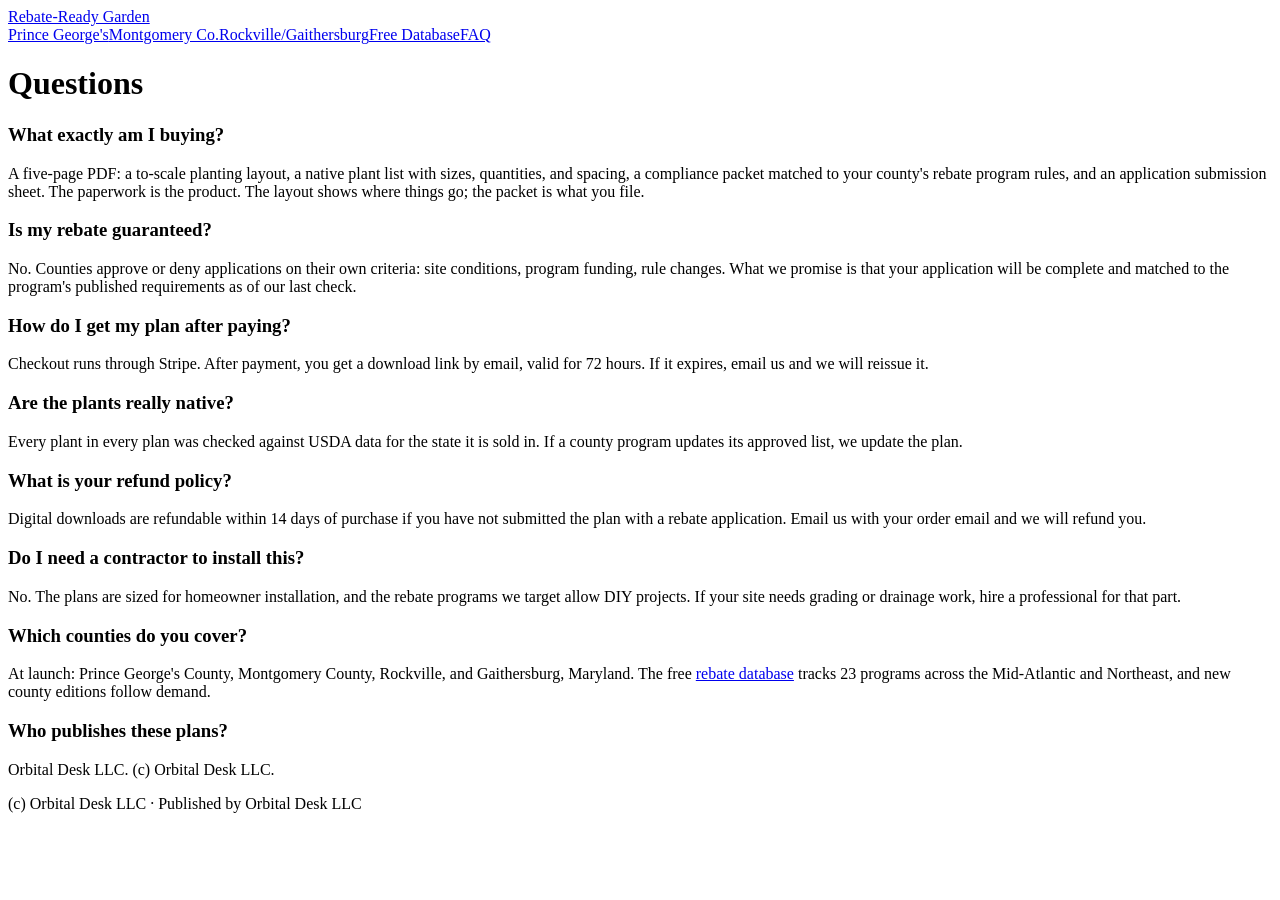
==== public/faq.html @ 724a1d86 "Initial scaffold: storefront, Stripe Checkout functions, 23-program database page" ====
<!DOCTYPE html>
<html lang="en">
<head>
<meta charset="utf-8">
<meta name="viewport" content="width=device-width, initial-scale=1">
<title>FAQ: Rebate-Ready Garden Plans | Orbital Desk LLC</title>
<meta name="description" content="How Rebate-Ready Garden plans work: what's inside each plan, how downloads are delivered, refunds, and whether the rebate is guaranteed.">
<meta property="og:title" content="FAQ: Rebate-Ready Garden Plans">
<meta property="og:type" content="website">
<link rel="stylesheet" href="/style.css">
</head>
<body>
<header class="site"><div class="wrap">
<a class="brand" href="/">Rebate-Ready Garden</a>
<nav><a href="/prince-georges.html">Prince George's</a><a href="/montgomery-county.html">Montgomery Co.</a><a href="/rockville-gaithersburg.html">Rockville/Gaithersburg</a><a href="/rebate-database.html">Free Database</a><a href="/faq.html">FAQ</a></nav>
</div></header>
<main class="wrap">
<h1>Questions</h1>

<div class="faq-item"><h3>What exactly am I buying?</h3>
<p>A five-page PDF: a to-scale planting layout, a native plant list with sizes, quantities, and spacing, a compliance packet matched to your county's rebate program rules, and an application submission sheet. The paperwork is the product. The layout shows where things go; the packet is what you file.</p></div>

<div class="faq-item"><h3>Is my rebate guaranteed?</h3>
<p>No. Counties approve or deny applications on their own criteria: site conditions, program funding, rule changes. What we promise is that your application will be complete and matched to the program's published requirements as of our last check.</p></div>

<div class="faq-item"><h3>How do I get my plan after paying?</h3>
<p>Checkout runs through Stripe. After payment, you get a download link by email, valid for 72 hours. If it expires, email us and we will reissue it.</p></div>

<div class="faq-item"><h3>Are the plants really native?</h3>
<p>Every plant in every plan was checked against USDA data for the state it is sold in. If a county program updates its approved list, we update the plan.</p></div>

<div class="faq-item"><h3>What is your refund policy?</h3>
<p>Digital downloads are refundable within 14 days of purchase if you have not submitted the plan with a rebate application. Email us with your order email and we will refund you.</p></div>

<div class="faq-item"><h3>Do I need a contractor to install this?</h3>
<p>No. The plans are sized for homeowner installation, and the rebate programs we target allow DIY projects. If your site needs grading or drainage work, hire a professional for that part.</p></div>

<div class="faq-item"><h3>Which counties do you cover?</h3>
<p>At launch: Prince George's County, Montgomery County, Rockville, and Gaithersburg, Maryland. The free <a href="/rebate-database.html">rebate database</a> tracks 23 programs across the Mid-Atlantic and Northeast, and new county editions follow demand.</p></div>

<div class="faq-item"><h3>Who publishes these plans?</h3>
<p>Orbital Desk LLC. (c) Orbital Desk LLC.</p></div>
</main>
<footer class="site"><div class="wrap">
<p>(c) Orbital Desk LLC &middot; Published by Orbital Desk LLC</p>
</div></footer>
</body>
</html>
<!-- AI-DISCLOSURE-PLACEHOLDER: David to supply the AI-use disclosure wording for this storefront. Insert final text as a visible FAQ item before launch. -->
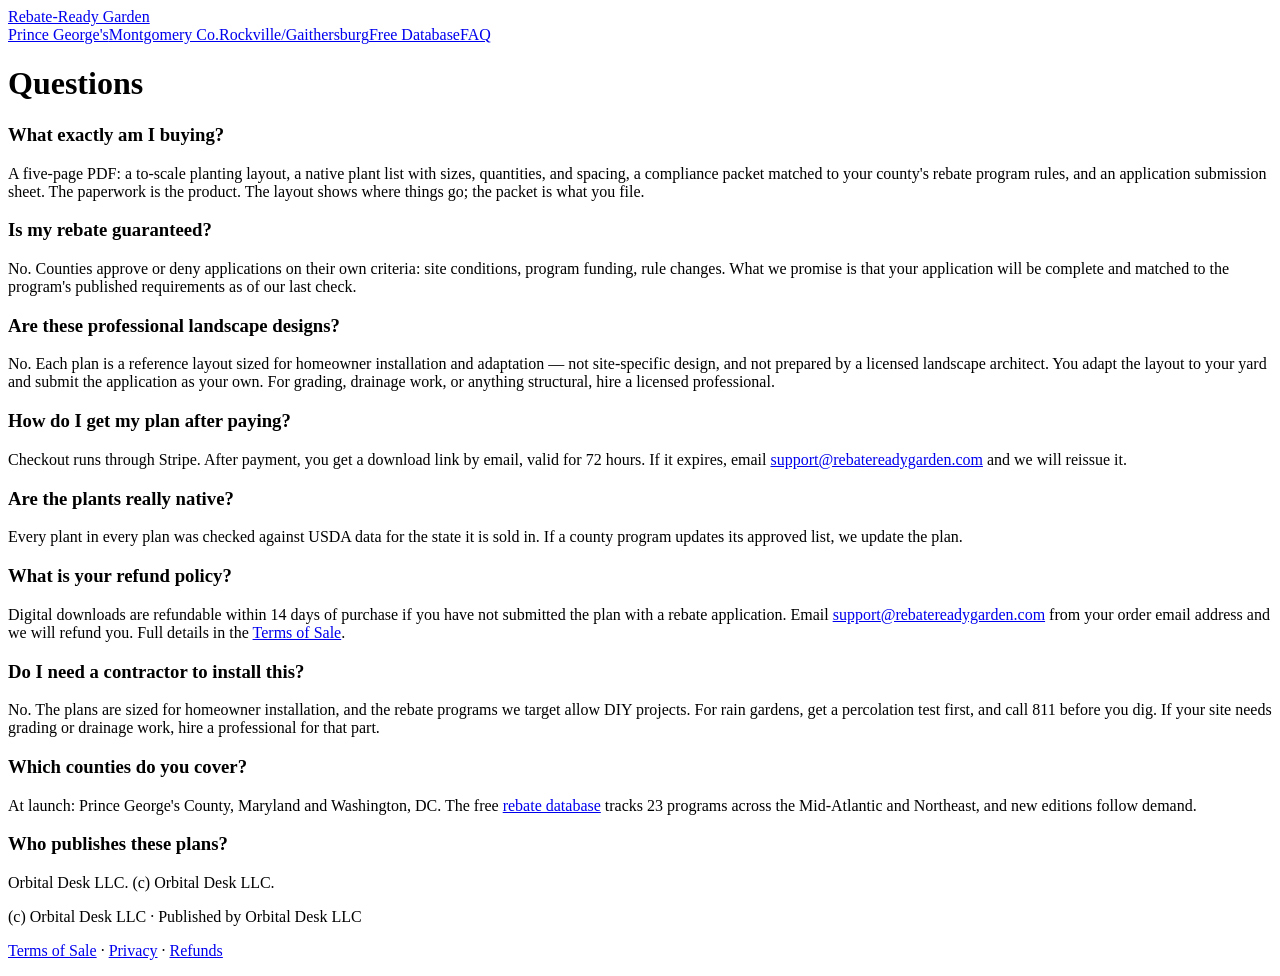
==== commit fc9d5359: "Launch site: 13-SKU catalog, terms/privacy, session-verified download delivery on success page - Ful" ====
--- a/public/faq.html
+++ b/public/faq.html
@@ -23,27 +23,30 @@
 <div class="faq-item"><h3>Is my rebate guaranteed?</h3>
 <p>No. Counties approve or deny applications on their own criteria: site conditions, program funding, rule changes. What we promise is that your application will be complete and matched to the program's published requirements as of our last check.</p></div>
 
+<div class="faq-item"><h3>Are these professional landscape designs?</h3>
+<p>No. Each plan is a reference layout sized for homeowner installation and adaptation — not site-specific design, and not prepared by a licensed landscape architect. You adapt the layout to your yard and submit the application as your own. For grading, drainage work, or anything structural, hire a licensed professional.</p></div>
+
 <div class="faq-item"><h3>How do I get my plan after paying?</h3>
-<p>Checkout runs through Stripe. After payment, you get a download link by email, valid for 72 hours. If it expires, email us and we will reissue it.</p></div>
+<p>Checkout runs through Stripe. After payment, you get a download link by email, valid for 72 hours. If it expires, email <a href="mailto:support@rebatereadygarden.com">support@rebatereadygarden.com</a> and we will reissue it.</p></div>
 
 <div class="faq-item"><h3>Are the plants really native?</h3>
 <p>Every plant in every plan was checked against USDA data for the state it is sold in. If a county program updates its approved list, we update the plan.</p></div>
 
 <div class="faq-item"><h3>What is your refund policy?</h3>
-<p>Digital downloads are refundable within 14 days of purchase if you have not submitted the plan with a rebate application. Email us with your order email and we will refund you.</p></div>
+<p>Digital downloads are refundable within 14 days of purchase if you have not submitted the plan with a rebate application. Email <a href="mailto:support@rebatereadygarden.com">support@rebatereadygarden.com</a> from your order email address and we will refund you. Full details in the <a href="/terms.html#refunds">Terms of Sale</a>.</p></div>
 
 <div class="faq-item"><h3>Do I need a contractor to install this?</h3>
-<p>No. The plans are sized for homeowner installation, and the rebate programs we target allow DIY projects. If your site needs grading or drainage work, hire a professional for that part.</p></div>
+<p>No. The plans are sized for homeowner installation, and the rebate programs we target allow DIY projects. For rain gardens, get a percolation test first, and call 811 before you dig. If your site needs grading or drainage work, hire a professional for that part.</p></div>
 
 <div class="faq-item"><h3>Which counties do you cover?</h3>
-<p>At launch: Prince George's County, Montgomery County, Rockville, and Gaithersburg, Maryland. The free <a href="/rebate-database.html">rebate database</a> tracks 23 programs across the Mid-Atlantic and Northeast, and new county editions follow demand.</p></div>
+<p>At launch: Prince George's County, Maryland and Washington, DC. The free <a href="/rebate-database.html">rebate database</a> tracks 23 programs across the Mid-Atlantic and Northeast, and new editions follow demand.</p></div>
 
 <div class="faq-item"><h3>Who publishes these plans?</h3>
 <p>Orbital Desk LLC. (c) Orbital Desk LLC.</p></div>
 </main>
 <footer class="site"><div class="wrap">
 <p>(c) Orbital Desk LLC &middot; Published by Orbital Desk LLC</p>
+<p><a href="/terms.html">Terms of Sale</a> &middot; <a href="/privacy.html">Privacy</a> &middot; <a href="/terms.html#refunds">Refunds</a></p>
 </div></footer>
 </body>
 </html>
-<!-- AI-DISCLOSURE-PLACEHOLDER: David to supply the AI-use disclosure wording for this storefront. Insert final text as a visible FAQ item before launch. -->
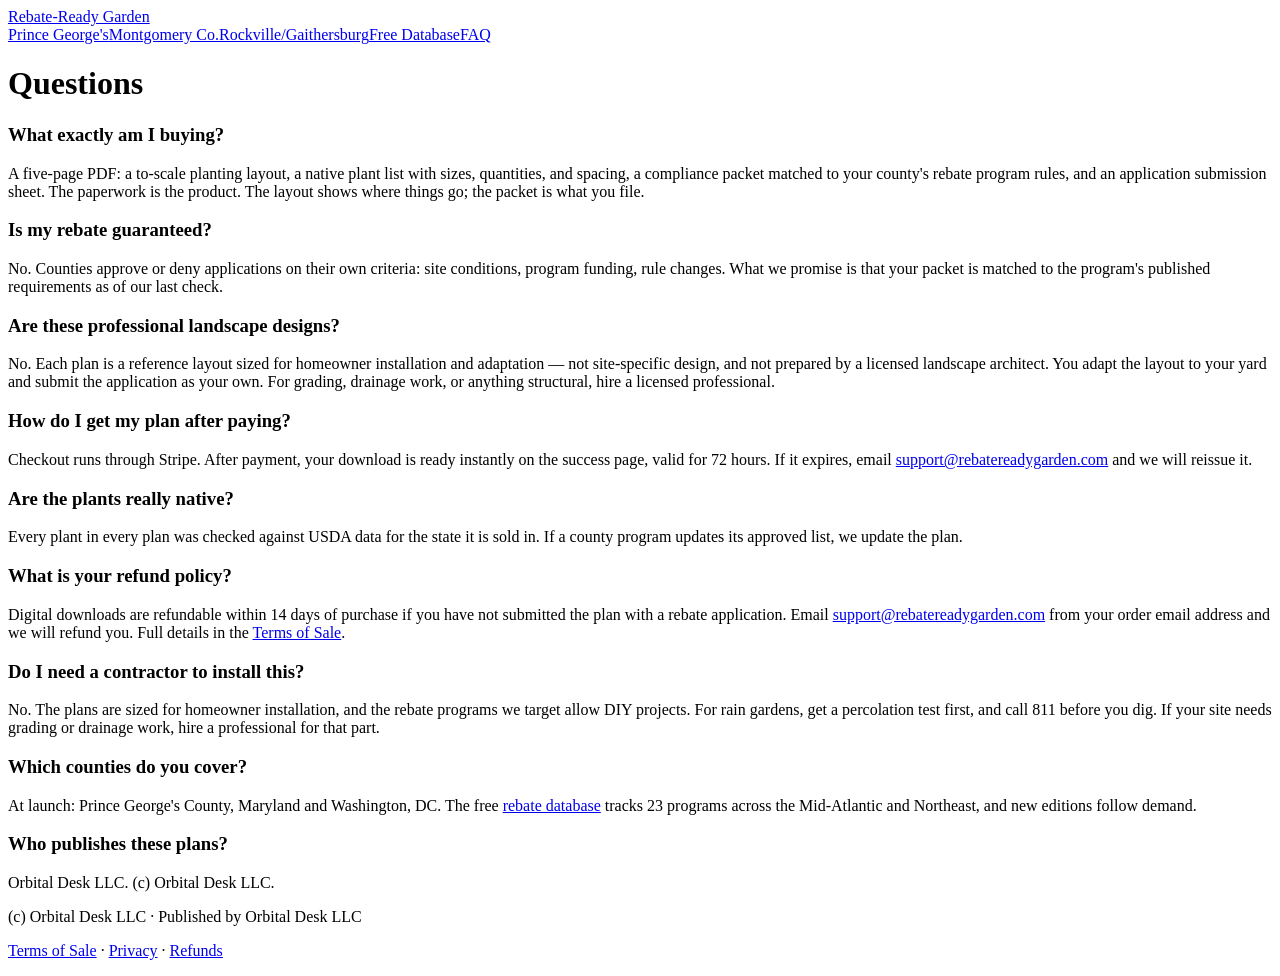
==== commit 0bb3264c: "Newspaper-style homepage with state/locality hierarchy; Claude audit fixes: honest copy, instant-dow" ====
--- a/public/faq.html
+++ b/public/faq.html
@@ -7,7 +7,7 @@
 <meta name="description" content="How Rebate-Ready Garden plans work: what's inside each plan, how downloads are delivered, refunds, and whether the rebate is guaranteed.">
 <meta property="og:title" content="FAQ: Rebate-Ready Garden Plans">
 <meta property="og:type" content="website">
-<link rel="stylesheet" href="/style.css">
+<link rel="stylesheet" href="/style.css?v=2">
 </head>
 <body>
 <header class="site"><div class="wrap">
@@ -21,13 +21,13 @@
 <p>A five-page PDF: a to-scale planting layout, a native plant list with sizes, quantities, and spacing, a compliance packet matched to your county's rebate program rules, and an application submission sheet. The paperwork is the product. The layout shows where things go; the packet is what you file.</p></div>
 
 <div class="faq-item"><h3>Is my rebate guaranteed?</h3>
-<p>No. Counties approve or deny applications on their own criteria: site conditions, program funding, rule changes. What we promise is that your application will be complete and matched to the program's published requirements as of our last check.</p></div>
+<p>No. Counties approve or deny applications on their own criteria: site conditions, program funding, rule changes. What we promise is that your packet is matched to the program's published requirements as of our last check.</p></div>
 
 <div class="faq-item"><h3>Are these professional landscape designs?</h3>
 <p>No. Each plan is a reference layout sized for homeowner installation and adaptation — not site-specific design, and not prepared by a licensed landscape architect. You adapt the layout to your yard and submit the application as your own. For grading, drainage work, or anything structural, hire a licensed professional.</p></div>
 
 <div class="faq-item"><h3>How do I get my plan after paying?</h3>
-<p>Checkout runs through Stripe. After payment, you get a download link by email, valid for 72 hours. If it expires, email <a href="mailto:support@rebatereadygarden.com">support@rebatereadygarden.com</a> and we will reissue it.</p></div>
+<p>Checkout runs through Stripe. After payment, your download is ready instantly on the success page, valid for 72 hours. If it expires, email <a href="mailto:support@rebatereadygarden.com">support@rebatereadygarden.com</a> and we will reissue it.</p></div>
 
 <div class="faq-item"><h3>Are the plants really native?</h3>
 <p>Every plant in every plan was checked against USDA data for the state it is sold in. If a county program updates its approved list, we update the plan.</p></div>
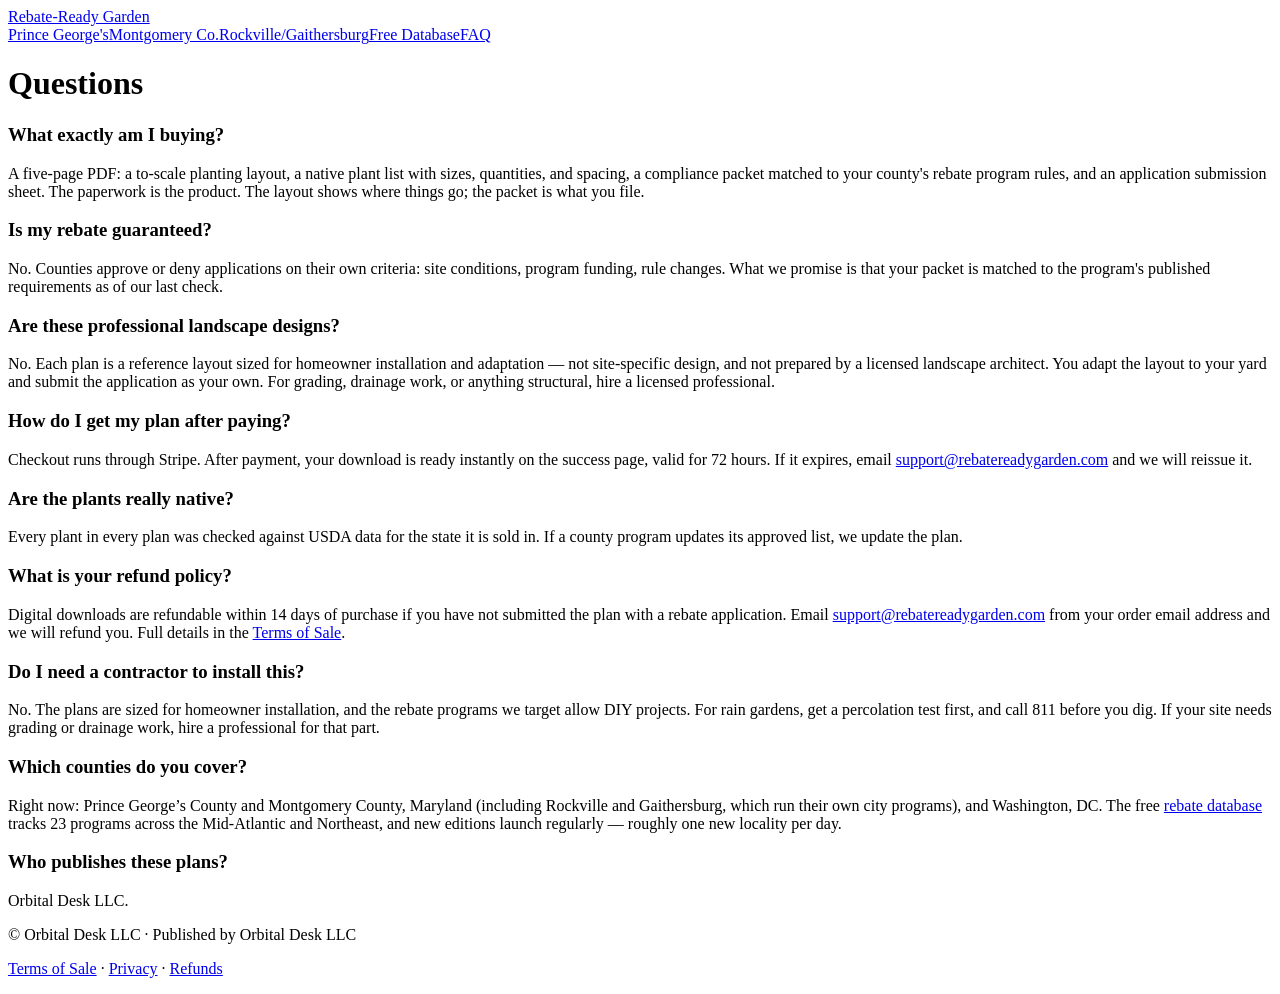
==== commit edffe310: "Fix review pass: pricing alignment (9.50/4.50 server-side), (c)->©, og:image URLs, FAQ coverage, gen" ====
--- a/public/faq.html
+++ b/public/faq.html
@@ -39,13 +39,13 @@
 <p>No. The plans are sized for homeowner installation, and the rebate programs we target allow DIY projects. For rain gardens, get a percolation test first, and call 811 before you dig. If your site needs grading or drainage work, hire a professional for that part.</p></div>
 
 <div class="faq-item"><h3>Which counties do you cover?</h3>
-<p>At launch: Prince George's County, Maryland and Washington, DC. The free <a href="/rebate-database.html">rebate database</a> tracks 23 programs across the Mid-Atlantic and Northeast, and new editions follow demand.</p></div>
+<p>Right now: Prince George&rsquo;s County and Montgomery County, Maryland (including Rockville and Gaithersburg, which run their own city programs), and Washington, DC. The free <a href="/rebate-database.html">rebate database</a> tracks 23 programs across the Mid-Atlantic and Northeast, and new editions launch regularly &mdash; roughly one new locality per day.</p></div>
 
 <div class="faq-item"><h3>Who publishes these plans?</h3>
-<p>Orbital Desk LLC. (c) Orbital Desk LLC.</p></div>
+<p>Orbital Desk LLC.</p></div>
 </main>
 <footer class="site"><div class="wrap">
-<p>(c) Orbital Desk LLC &middot; Published by Orbital Desk LLC</p>
+<p>&copy; Orbital Desk LLC &middot; Published by Orbital Desk LLC</p>
 <p><a href="/terms.html">Terms of Sale</a> &middot; <a href="/privacy.html">Privacy</a> &middot; <a href="/terms.html#refunds">Refunds</a></p>
 </div></footer>
 </body>
